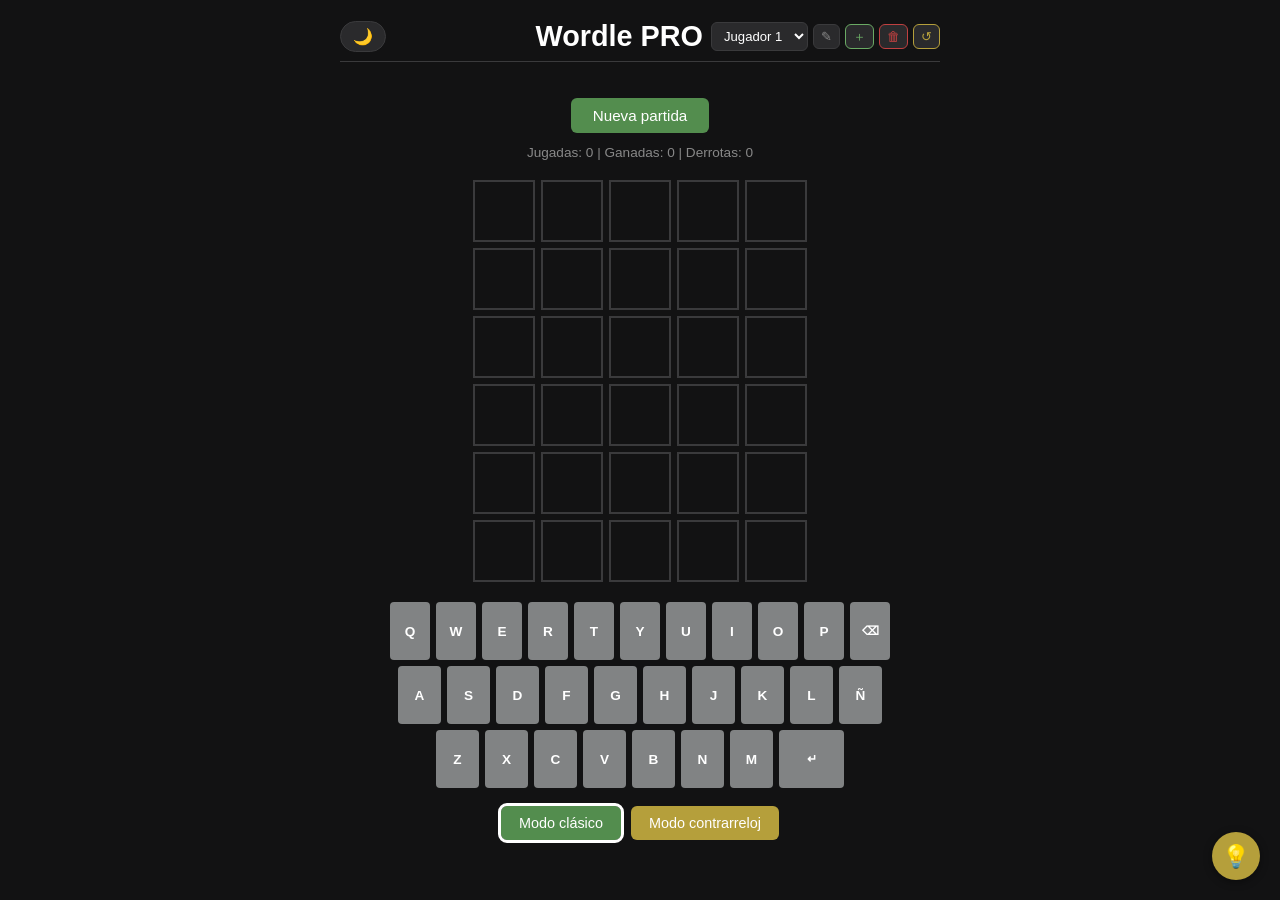
==== index.html @ 9639a757 "Add files via upload" ====
<!DOCTYPE html>
<html lang="es" data-tema="noche">
<head>
  <meta charset="UTF-8">
  <meta name="viewport" content="width=device-width, initial-scale=1.0">
  <title>Wordle PRO</title>
  <style>

    /* ── Variables de tema ───────────────────────────────────────── */
    :root {
      --bg:          #121213;
      --bg2:         #1a1a1b;
      --texto:       #ffffff;
      --texto-suave: #888888;
      --borde:       #3a3a3c;
      --tecla-bg:    #818384;
      --btn-bg:      #2a2a2c;
      --btn-hover:   #3a3a3c;
    }

    [data-tema="dia"] {
      --bg:          #f9f9f9;
      --bg2:         #ffffff;
      --texto:       #121213;
      --texto-suave: #666666;
      --borde:       #d3d6da;
      --tecla-bg:    #d3d6da;
      --btn-bg:      #e9e9e9;
      --btn-hover:   #d3d6da;
    }

    /* ── Reset y base ────────────────────────────────────────────── */
    *, *::before, *::after { box-sizing: border-box; margin: 0; padding: 0; }

    body {
      font-family: Arial, sans-serif;
      background: var(--bg);
      color: var(--texto);
      display: flex;
      flex-direction: column;
      align-items: center;
      min-height: 100vh;
      padding: 12px 16px 24px;
      transition: background 0.3s, color 0.3s;
    }

    /* ── Cabecera ────────────────────────────────────────────────── */
    #cabecera {
      width: 100%;
      max-width: 600px;
      display: grid;
      grid-template-columns: 1fr auto 1fr;
      align-items: center;
      padding: 8px 0;
      border-bottom: 1px solid var(--borde);
      margin-bottom: 8px;
      gap: 8px;
    }

    #btn-tema {
      justify-self: start;
      background: var(--btn-bg);
      border: 1px solid var(--borde);
      border-radius: 20px;
      padding: 5px 12px;
      cursor: pointer;
      font-size: 1rem;
      color: var(--texto);
      transition: background 0.3s, border-color 0.3s;
      white-space: nowrap;
    }
    #btn-tema:hover { background: var(--btn-hover); opacity: 1; }

    h1 {
      justify-self: center;
      font-size: clamp(1.2rem, 5vw, 1.8rem);
      white-space: nowrap;
    }

    /* ── Selector de perfil (derecha) ────────────────────────────── */
    #perfil-wrapper {
      justify-self: end;
      display: flex;
      align-items: center;
      gap: 5px;
    }

    #perfil-select {
      background: var(--btn-bg);
      border: 1px solid var(--borde);
      border-radius: 6px;
      color: var(--texto);
      padding: 5px 8px;
      font-size: 0.82rem;
      cursor: pointer;
      max-width: 110px;
      transition: background 0.3s, color 0.3s, border-color 0.3s;
    }
    #perfil-select option { background: var(--btn-bg); color: var(--texto); }

    /* Botones pequeños de gestión de perfil */
    .btn-perfil {
      background: var(--btn-bg);
      border: 1px solid var(--borde);
      border-radius: 6px;
      color: var(--texto-suave);
      padding: 5px 7px;
      font-size: 0.82rem;
      cursor: pointer;
      white-space: nowrap;
      transition: background 0.3s, color 0.3s;
      margin: 0;
      line-height: 1;
    }
    .btn-perfil:hover        { background: var(--btn-hover); color: var(--texto); opacity: 1; }
    .btn-perfil.btn-crear    { color: #6aaa64; border-color: #6aaa64; }
    .btn-perfil.btn-crear:hover { background: #6aaa64; color: white; }
    .btn-perfil.btn-borrar   { color: #c04040; border-color: #c04040; }
    .btn-perfil.btn-borrar:hover { background: #c04040; color: white; }
    .btn-perfil.btn-reiniciar { color: #b59f3b; border-color: #b59f3b; }
    .btn-perfil.btn-reiniciar:hover { background: #b59f3b; color: white; }

    /* ── Estado validación ───────────────────────────────────────── */
    #ia-estado {
      font-size: 0.78rem;
      color: var(--texto-suave);
      height: 16px;
      margin: 4px 0;
      text-align: center;
    }

    /* ── Stats ───────────────────────────────────────────────────── */
    #stats {
      font-size: 0.85rem;
      color: var(--texto-suave);
      margin: 4px 0 8px;
      text-align: center;
    }

    /* ── Botón nueva partida ─────────────────────────────────────── */
    #btn-nueva {
      background: #538d4e;
      color: white;
      border: none;
      border-radius: 6px;
      padding: 9px 22px;
      font-size: 0.95rem;
      cursor: pointer;
      margin: 4px 0 8px;
      transition: opacity 0.2s;
    }
    #btn-nueva:hover { opacity: 0.88; }

    /* ── Tablero ─────────────────────────────────────────────────── */
    #tablero {
      display: grid;
      grid-template-rows: repeat(6, 1fr);
      gap: clamp(4px, 1.2vw, 6px);
      margin: 12px 0;
    }

    .fila {
      display: grid;
      grid-template-columns: repeat(5, var(--celda));
      gap: clamp(4px, 1.2vw, 6px);
    }

    :root { --celda: clamp(44px, 12vw, 62px); }

    .celda {
      width:  var(--celda);
      height: var(--celda);
      border: 2px solid var(--borde);
      display: flex;
      justify-content: center;
      align-items: center;
      font-size: clamp(1.3rem, 5vw, 2rem);
      font-weight: bold;
      text-transform: uppercase;
      transition: transform 0.3s, border-color 0.3s;
      color: var(--texto);
      background: transparent;
    }

    .flip { transform: rotateX(360deg); }

    .verde    { background: #6aaa64 !important; border-color: #6aaa64 !important; color: #fff !important; }
    .amarillo { background: #c9b458 !important; border-color: #c9b458 !important; color: #fff !important; }
    .gris     { background: #787c7e !important; border-color: #787c7e !important; color: #fff !important; }

    /* ── Teclado ─────────────────────────────────────────────────── */
    #teclado { margin-top: 8px; width: 100%; max-width: 500px; }

    .fila-teclado {
      display: flex;
      justify-content: center;
      gap: clamp(3px, 1vw, 6px);
      margin-bottom: clamp(3px, 1vw, 6px);
    }

    .tecla {
      flex: 1;
      max-width: clamp(28px, 8vw, 43px);
      height: clamp(44px, 10vw, 58px);
      background: var(--tecla-bg);
      border: none;
      border-radius: 4px;
      color: var(--texto);
      font-size: clamp(0.65rem, 2.5vw, 0.85rem);
      font-weight: bold;
      cursor: pointer;
      padding: 0;
      transition: background 0.3s, color 0.3s;
      display: flex;
      align-items: center;
      justify-content: center;
    }

    .tecla-ancha { max-width: clamp(42px, 11vw, 65px); font-size: clamp(0.55rem, 2vw, 0.75rem); }

    .tecla.verde    { background: #6aaa64; color: white; }
    .tecla.amarillo { background: #c9b458; color: white; }
    .tecla.gris     { background: #787c7e; color: white; }

    /* ── Botones de modo ─────────────────────────────────────────── */
    #botones-modo {
      display: flex;
      gap: 10px;
      margin: 12px 0 4px;
      flex-wrap: wrap;
      justify-content: center;
    }

    .btn-modo {
      border: none;
      border-radius: 6px;
      padding: 9px 18px;
      font-size: 0.9rem;
      cursor: pointer;
      color: white;
      transition: opacity 0.2s;
      margin: 0;
    }
    .btn-modo:hover { opacity: 0.88; }
    #btn-clasico      { background: #538d4e; }
    #btn-contrarreloj { background: #b59f3b; }
    #btn-clasico.activo      { outline: 3px solid var(--texto); }
    #btn-contrarreloj.activo { outline: 3px solid var(--texto); }

    /* ── Timer ───────────────────────────────────────────────────── */
    #timer {
      font-size: 1rem;
      font-weight: bold;
      margin-top: 6px;
      text-align: center;
      min-height: 24px;
    }

    /* ── Chuleta ─────────────────────────────────────────────────── */
    #chuleta-wrapper {
      position: fixed;
      bottom: 20px;
      right: 20px;
      display: flex;
      flex-direction: column;
      align-items: flex-end;
      gap: 8px;
      z-index: 500;
    }

    #chuleta-panel {
      display: none;
      background: var(--bg2);
      border: 1px solid var(--borde);
      border-radius: 10px;
      padding: 14px 20px;
      text-align: center;
      box-shadow: 0 4px 16px rgba(0,0,0,0.4);
      animation: fadeIn 0.2s ease;
    }

    #chuleta-panel p {
      font-size: 0.75rem;
      color: var(--texto-suave);
      margin-bottom: 6px;
    }

    #chuleta-palabra {
      font-size: 1.6rem;
      font-weight: bold;
      letter-spacing: 6px;
      color: #c9b458;
      text-transform: uppercase;
    }

    #chuleta-panel.visible { display: block; }

    #btn-chuleta {
      background: #b59f3b;
      border: none;
      border-radius: 50%;
      width: 48px;
      height: 48px;
      font-size: 1.4rem;
      cursor: pointer;
      color: white;
      box-shadow: 0 2px 8px rgba(0,0,0,0.4);
      display: flex;
      align-items: center;
      justify-content: center;
      margin: 0;
      padding: 0;
      transition: transform 0.2s, opacity 0.2s;
    }
    #btn-chuleta:hover { transform: scale(1.1); opacity: 1; }

    @keyframes fadeIn {
      from { opacity: 0; transform: translateY(6px); }
      to   { opacity: 1; transform: translateY(0); }
    }

    /* ── Responsive ──────────────────────────────────────────────── */
    @media (max-width: 360px) {
      :root { --celda: 44px; }
      .tecla { max-width: 26px; height: 42px; }
      .tecla-ancha { max-width: 40px; }
      h1 { font-size: 1.1rem; }
      .btn-perfil { padding: 4px 5px; font-size: 0.75rem; }
    }

    @media (min-width: 600px) {
      :root { --celda: 62px; }
      .tecla { max-width: 43px; height: 58px; }
      .tecla-ancha { max-width: 65px; }
    }

  </style>
</head>
<body>

  <!-- Cabecera: tema | título | perfil -->
  <header id="cabecera">
    <button id="btn-tema" onclick="toggleTema()">🌙</button>
    <h1>Wordle PRO</h1>
    <div id="perfil-wrapper">
      <select id="perfil-select" onchange="seleccionarPerfil(this.value)"></select>
      <button class="btn-perfil" onclick="editarNombrePerfil()" title="Editar nombre">✎</button>
      <button class="btn-perfil btn-crear"    onclick="crearPerfil()"    title="Nuevo perfil">＋</button>
      <button class="btn-perfil btn-borrar"   onclick="borrarPerfil()"   title="Borrar perfil">🗑</button>
      <button class="btn-perfil btn-reiniciar" onclick="reiniciarStats()" title="Reiniciar estadísticas">↺</button>
    </div>
  </header>

  <div id="ia-estado"></div>
  <button id="btn-nueva" onclick="nuevaPartida()">Nueva partida</button>
  <div id="stats"></div>

  <div id="tablero"></div>
  <div id="teclado"></div>

  <div id="botones-modo">
    <button id="btn-clasico"      class="btn-modo" onclick="activarModoClasico()">Modo clásico</button>
    <button id="btn-contrarreloj" class="btn-modo" onclick="activarContrarreloj()">Modo contrarreloj</button>
  </div>
  <div id="timer"></div>

  <!-- Chuleta -->
  <div id="chuleta-wrapper">
    <div id="chuleta-panel">
      <p>Palabra secreta</p>
      <div id="chuleta-palabra">—</div>
    </div>
    <button id="btn-chuleta" onclick="toggleChuleta()" title="Ver palabra secreta">💡</button>
  </div>

  <script src="script.js"></script>
</body>
</html>
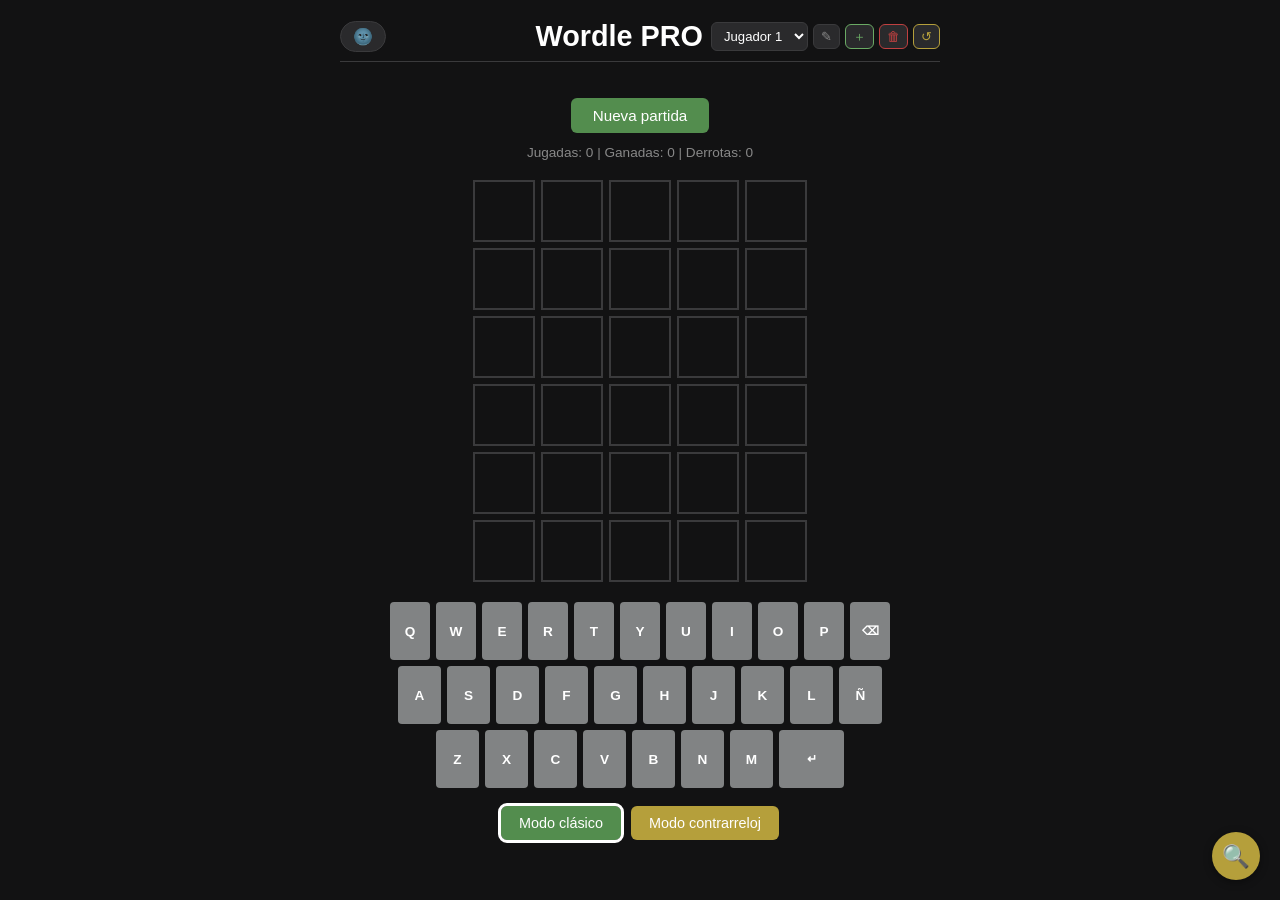
==== commit 92dad907: "Add files via upload" ====
--- a/index.html
+++ b/index.html
@@ -340,7 +340,7 @@
 
   <!-- Cabecera: tema | título | perfil -->
   <header id="cabecera">
-    <button id="btn-tema" onclick="toggleTema()">🌙</button>
+    <button id="btn-tema" onclick="toggleTema()">🌛</button>
     <h1>Wordle PRO</h1>
     <div id="perfil-wrapper">
       <select id="perfil-select" onchange="seleccionarPerfil(this.value)"></select>
@@ -370,7 +370,7 @@
       <p>Palabra secreta</p>
       <div id="chuleta-palabra">—</div>
     </div>
-    <button id="btn-chuleta" onclick="toggleChuleta()" title="Ver palabra secreta">💡</button>
+    <button id="btn-chuleta" onclick="toggleChuleta()" title="Ver palabra secreta">🔍</button>
   </div>
 
   <script src="script.js"></script>
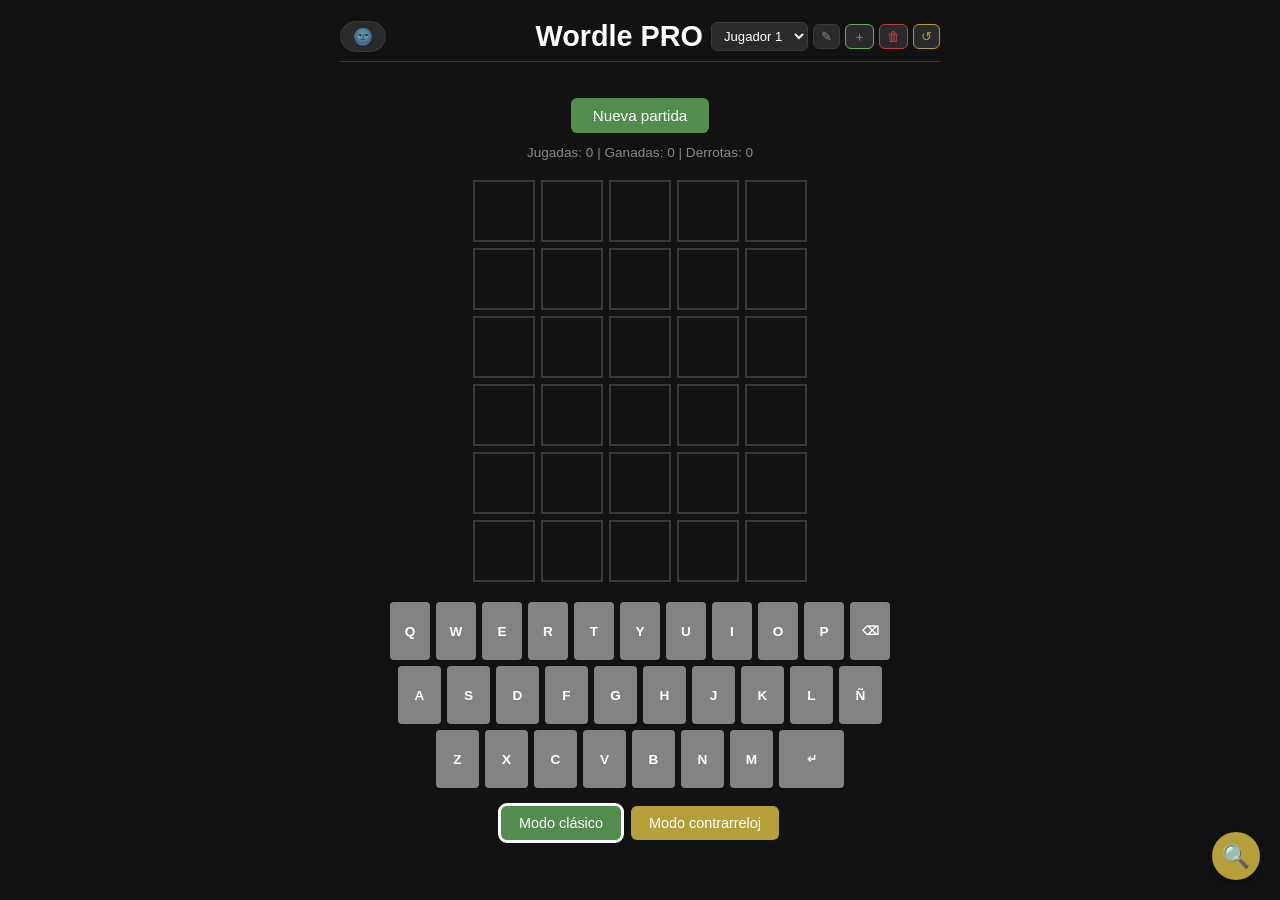
==== commit 3ed6ebf3: "Add files via upload" ====
--- a/index.html
+++ b/index.html
@@ -340,7 +340,7 @@
 
   <!-- Cabecera: tema | título | perfil -->
   <header id="cabecera">
-    <button id="btn-tema" onclick="toggleTema()">🌛</button>
+    <button id="btn-tema" onclick="toggleTema()">🌚</button>
     <h1>Wordle PRO</h1>
     <div id="perfil-wrapper">
       <select id="perfil-select" onchange="seleccionarPerfil(this.value)"></select>
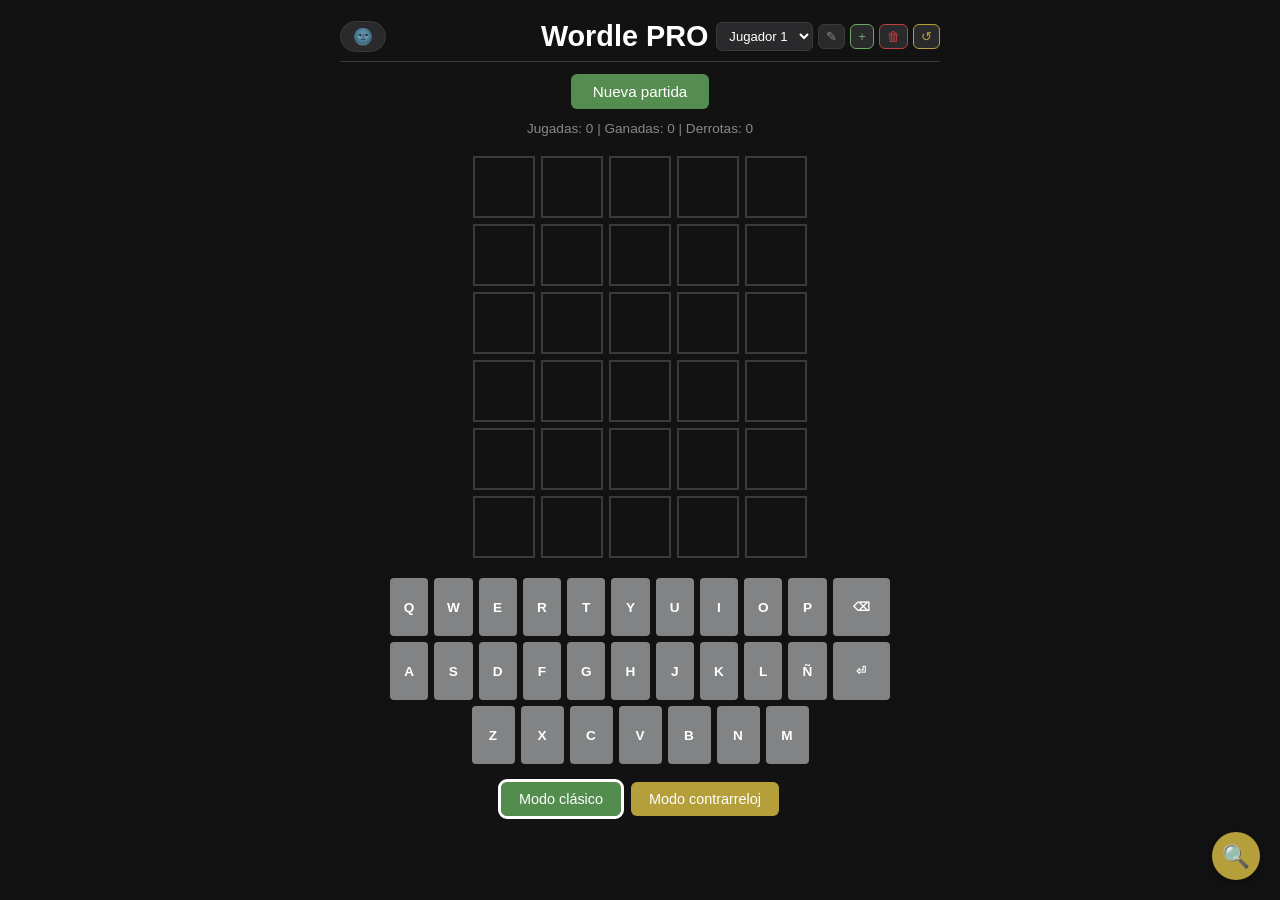
==== commit f6a2ad33: "Add files via upload" ====
--- a/index.html
+++ b/index.html
@@ -1,378 +1,656 @@
-<!DOCTYPE html>
-<html lang="es" data-tema="noche">
-<head>
-  <meta charset="UTF-8">
-  <meta name="viewport" content="width=device-width, initial-scale=1.0">
-  <title>Wordle PRO</title>
-  <style>
-
-    /* ── Variables de tema ───────────────────────────────────────── */
-    :root {
-      --bg:          #121213;
-      --bg2:         #1a1a1b;
-      --texto:       #ffffff;
-      --texto-suave: #888888;
-      --borde:       #3a3a3c;
-      --tecla-bg:    #818384;
-      --btn-bg:      #2a2a2c;
-      --btn-hover:   #3a3a3c;
-    }
-
-    [data-tema="dia"] {
-      --bg:          #f9f9f9;
-      --bg2:         #ffffff;
-      --texto:       #121213;
-      --texto-suave: #666666;
-      --borde:       #d3d6da;
-      --tecla-bg:    #d3d6da;
-      --btn-bg:      #e9e9e9;
-      --btn-hover:   #d3d6da;
-    }
-
-    /* ── Reset y base ────────────────────────────────────────────── */
-    *, *::before, *::after { box-sizing: border-box; margin: 0; padding: 0; }
-
-    body {
-      font-family: Arial, sans-serif;
-      background: var(--bg);
-      color: var(--texto);
-      display: flex;
-      flex-direction: column;
-      align-items: center;
-      min-height: 100vh;
-      padding: 12px 16px 24px;
-      transition: background 0.3s, color 0.3s;
-    }
-
-    /* ── Cabecera ────────────────────────────────────────────────── */
-    #cabecera {
-      width: 100%;
-      max-width: 600px;
-      display: grid;
-      grid-template-columns: 1fr auto 1fr;
-      align-items: center;
-      padding: 8px 0;
-      border-bottom: 1px solid var(--borde);
-      margin-bottom: 8px;
-      gap: 8px;
-    }
-
-    #btn-tema {
-      justify-self: start;
-      background: var(--btn-bg);
-      border: 1px solid var(--borde);
-      border-radius: 20px;
-      padding: 5px 12px;
-      cursor: pointer;
-      font-size: 1rem;
-      color: var(--texto);
-      transition: background 0.3s, border-color 0.3s;
-      white-space: nowrap;
-    }
-    #btn-tema:hover { background: var(--btn-hover); opacity: 1; }
-
-    h1 {
-      justify-self: center;
-      font-size: clamp(1.2rem, 5vw, 1.8rem);
-      white-space: nowrap;
-    }
-
-    /* ── Selector de perfil (derecha) ────────────────────────────── */
-    #perfil-wrapper {
-      justify-self: end;
-      display: flex;
-      align-items: center;
-      gap: 5px;
-    }
-
-    #perfil-select {
-      background: var(--btn-bg);
-      border: 1px solid var(--borde);
-      border-radius: 6px;
-      color: var(--texto);
-      padding: 5px 8px;
-      font-size: 0.82rem;
-      cursor: pointer;
-      max-width: 110px;
-      transition: background 0.3s, color 0.3s, border-color 0.3s;
-    }
-    #perfil-select option { background: var(--btn-bg); color: var(--texto); }
-
-    /* Botones pequeños de gestión de perfil */
-    .btn-perfil {
-      background: var(--btn-bg);
-      border: 1px solid var(--borde);
-      border-radius: 6px;
-      color: var(--texto-suave);
-      padding: 5px 7px;
-      font-size: 0.82rem;
-      cursor: pointer;
-      white-space: nowrap;
-      transition: background 0.3s, color 0.3s;
-      margin: 0;
-      line-height: 1;
-    }
-    .btn-perfil:hover        { background: var(--btn-hover); color: var(--texto); opacity: 1; }
-    .btn-perfil.btn-crear    { color: #6aaa64; border-color: #6aaa64; }
-    .btn-perfil.btn-crear:hover { background: #6aaa64; color: white; }
-    .btn-perfil.btn-borrar   { color: #c04040; border-color: #c04040; }
-    .btn-perfil.btn-borrar:hover { background: #c04040; color: white; }
-    .btn-perfil.btn-reiniciar { color: #b59f3b; border-color: #b59f3b; }
-    .btn-perfil.btn-reiniciar:hover { background: #b59f3b; color: white; }
-
-    /* ── Estado validación ───────────────────────────────────────── */
-    #ia-estado {
-      font-size: 0.78rem;
-      color: var(--texto-suave);
-      height: 16px;
-      margin: 4px 0;
-      text-align: center;
-    }
-
-    /* ── Stats ───────────────────────────────────────────────────── */
-    #stats {
-      font-size: 0.85rem;
-      color: var(--texto-suave);
-      margin: 4px 0 8px;
-      text-align: center;
-    }
-
-    /* ── Botón nueva partida ─────────────────────────────────────── */
-    #btn-nueva {
-      background: #538d4e;
-      color: white;
-      border: none;
-      border-radius: 6px;
-      padding: 9px 22px;
-      font-size: 0.95rem;
-      cursor: pointer;
-      margin: 4px 0 8px;
-      transition: opacity 0.2s;
-    }
-    #btn-nueva:hover { opacity: 0.88; }
-
-    /* ── Tablero ─────────────────────────────────────────────────── */
-    #tablero {
-      display: grid;
-      grid-template-rows: repeat(6, 1fr);
-      gap: clamp(4px, 1.2vw, 6px);
-      margin: 12px 0;
-    }
-
-    .fila {
-      display: grid;
-      grid-template-columns: repeat(5, var(--celda));
-      gap: clamp(4px, 1.2vw, 6px);
-    }
-
-    :root { --celda: clamp(44px, 12vw, 62px); }
-
-    .celda {
-      width:  var(--celda);
-      height: var(--celda);
-      border: 2px solid var(--borde);
-      display: flex;
-      justify-content: center;
-      align-items: center;
-      font-size: clamp(1.3rem, 5vw, 2rem);
-      font-weight: bold;
-      text-transform: uppercase;
-      transition: transform 0.3s, border-color 0.3s;
-      color: var(--texto);
-      background: transparent;
-    }
-
-    .flip { transform: rotateX(360deg); }
-
-    .verde    { background: #6aaa64 !important; border-color: #6aaa64 !important; color: #fff !important; }
-    .amarillo { background: #c9b458 !important; border-color: #c9b458 !important; color: #fff !important; }
-    .gris     { background: #787c7e !important; border-color: #787c7e !important; color: #fff !important; }
-
-    /* ── Teclado ─────────────────────────────────────────────────── */
-    #teclado { margin-top: 8px; width: 100%; max-width: 500px; }
-
-    .fila-teclado {
-      display: flex;
-      justify-content: center;
-      gap: clamp(3px, 1vw, 6px);
-      margin-bottom: clamp(3px, 1vw, 6px);
-    }
-
-    .tecla {
-      flex: 1;
-      max-width: clamp(28px, 8vw, 43px);
-      height: clamp(44px, 10vw, 58px);
-      background: var(--tecla-bg);
-      border: none;
-      border-radius: 4px;
-      color: var(--texto);
-      font-size: clamp(0.65rem, 2.5vw, 0.85rem);
-      font-weight: bold;
-      cursor: pointer;
-      padding: 0;
-      transition: background 0.3s, color 0.3s;
-      display: flex;
-      align-items: center;
-      justify-content: center;
-    }
-
-    .tecla-ancha { max-width: clamp(42px, 11vw, 65px); font-size: clamp(0.55rem, 2vw, 0.75rem); }
-
-    .tecla.verde    { background: #6aaa64; color: white; }
-    .tecla.amarillo { background: #c9b458; color: white; }
-    .tecla.gris     { background: #787c7e; color: white; }
-
-    /* ── Botones de modo ─────────────────────────────────────────── */
-    #botones-modo {
-      display: flex;
-      gap: 10px;
-      margin: 12px 0 4px;
-      flex-wrap: wrap;
-      justify-content: center;
-    }
-
-    .btn-modo {
-      border: none;
-      border-radius: 6px;
-      padding: 9px 18px;
-      font-size: 0.9rem;
-      cursor: pointer;
-      color: white;
-      transition: opacity 0.2s;
-      margin: 0;
-    }
-    .btn-modo:hover { opacity: 0.88; }
-    #btn-clasico      { background: #538d4e; }
-    #btn-contrarreloj { background: #b59f3b; }
-    #btn-clasico.activo      { outline: 3px solid var(--texto); }
-    #btn-contrarreloj.activo { outline: 3px solid var(--texto); }
-
-    /* ── Timer ───────────────────────────────────────────────────── */
-    #timer {
-      font-size: 1rem;
-      font-weight: bold;
-      margin-top: 6px;
-      text-align: center;
-      min-height: 24px;
-    }
-
-    /* ── Chuleta ─────────────────────────────────────────────────── */
-    #chuleta-wrapper {
-      position: fixed;
-      bottom: 20px;
-      right: 20px;
-      display: flex;
-      flex-direction: column;
-      align-items: flex-end;
-      gap: 8px;
-      z-index: 500;
-    }
-
-    #chuleta-panel {
-      display: none;
-      background: var(--bg2);
-      border: 1px solid var(--borde);
-      border-radius: 10px;
-      padding: 14px 20px;
-      text-align: center;
-      box-shadow: 0 4px 16px rgba(0,0,0,0.4);
-      animation: fadeIn 0.2s ease;
-    }
-
-    #chuleta-panel p {
-      font-size: 0.75rem;
-      color: var(--texto-suave);
-      margin-bottom: 6px;
-    }
-
-    #chuleta-palabra {
-      font-size: 1.6rem;
-      font-weight: bold;
-      letter-spacing: 6px;
-      color: #c9b458;
-      text-transform: uppercase;
-    }
-
-    #chuleta-panel.visible { display: block; }
-
-    #btn-chuleta {
-      background: #b59f3b;
-      border: none;
-      border-radius: 50%;
-      width: 48px;
-      height: 48px;
-      font-size: 1.4rem;
-      cursor: pointer;
-      color: white;
-      box-shadow: 0 2px 8px rgba(0,0,0,0.4);
-      display: flex;
-      align-items: center;
-      justify-content: center;
-      margin: 0;
-      padding: 0;
-      transition: transform 0.2s, opacity 0.2s;
-    }
-    #btn-chuleta:hover { transform: scale(1.1); opacity: 1; }
-
-    @keyframes fadeIn {
-      from { opacity: 0; transform: translateY(6px); }
-      to   { opacity: 1; transform: translateY(0); }
-    }
-
-    /* ── Responsive ──────────────────────────────────────────────── */
-    @media (max-width: 360px) {
-      :root { --celda: 44px; }
-      .tecla { max-width: 26px; height: 42px; }
-      .tecla-ancha { max-width: 40px; }
-      h1 { font-size: 1.1rem; }
-      .btn-perfil { padding: 4px 5px; font-size: 0.75rem; }
-    }
-
-    @media (min-width: 600px) {
-      :root { --celda: 62px; }
-      .tecla { max-width: 43px; height: 58px; }
-      .tecla-ancha { max-width: 65px; }
-    }
-
-  </style>
-</head>
-<body>
-
-  <!-- Cabecera: tema | título | perfil -->
-  <header id="cabecera">
-    <button id="btn-tema" onclick="toggleTema()">🌚</button>
-    <h1>Wordle PRO</h1>
-    <div id="perfil-wrapper">
-      <select id="perfil-select" onchange="seleccionarPerfil(this.value)"></select>
-      <button class="btn-perfil" onclick="editarNombrePerfil()" title="Editar nombre">✎</button>
-      <button class="btn-perfil btn-crear"    onclick="crearPerfil()"    title="Nuevo perfil">＋</button>
-      <button class="btn-perfil btn-borrar"   onclick="borrarPerfil()"   title="Borrar perfil">🗑</button>
-      <button class="btn-perfil btn-reiniciar" onclick="reiniciarStats()" title="Reiniciar estadísticas">↺</button>
-    </div>
-  </header>
-
-  <div id="ia-estado"></div>
-  <button id="btn-nueva" onclick="nuevaPartida()">Nueva partida</button>
-  <div id="stats"></div>
-
-  <div id="tablero"></div>
-  <div id="teclado"></div>
-
-  <div id="botones-modo">
-    <button id="btn-clasico"      class="btn-modo" onclick="activarModoClasico()">Modo clásico</button>
-    <button id="btn-contrarreloj" class="btn-modo" onclick="activarContrarreloj()">Modo contrarreloj</button>
-  </div>
-  <div id="timer"></div>
-
-  <!-- Chuleta -->
-  <div id="chuleta-wrapper">
-    <div id="chuleta-panel">
-      <p>Palabra secreta</p>
-      <div id="chuleta-palabra">—</div>
-    </div>
-    <button id="btn-chuleta" onclick="toggleChuleta()" title="Ver palabra secreta">🔍</button>
-  </div>
-
-  <script src="script.js"></script>
-</body>
+<!DOCTYPE html>
+<!--
+  Wordle PRO — index.html
+  Autor: Darín Atanasov Atanasov
+  IES Matemático Puig Adam · DAW 2025-2026
+                                                                 
+  Este fichero contiene la estructura HTML de la aplicación
+  y todos los estilos CSS embebidos. No depende de ningún
+  fichero CSS externo. La lógica del juego está en script.js.
+-->
+
+<html lang="es" data-tema="noche">
+  <!--
+    El atributo lang="es" indica al navegador y a los lectores
+    de pantalla que el contenido está en español.
+
+    El atributo data-tema="noche" es el mecanismo del sistema de
+    temas: cuando JavaScript cambia su valor a "dia", el bloque
+    CSS [data-tema="dia"] se activa automáticamente en toda la página.
+    El valor inicial "noche" define el tema por defecto.
+  -->
+
+<head>
+  <!-- Codificación UTF-8: necesaria para mostrar tildes, ñ y emojis -->
+  <meta charset="UTF-8">
+
+  <!--
+    Viewport responsive: indica al navegador móvil que use el ancho
+    real del dispositivo en lugar de simular un escritorio de 980px.
+    Sin esta línea, el diseño responsive con clamp() no funcionaría
+    correctamente en móvil.
+  -->
+  <meta name="viewport" content="width=device-width, initial-scale=1.0">
+
+  <title>Wordle PRO</title>
+
+  <style>
+
+    /* SISTEMA DE TEMAS DÍA / NOCHE — Variables CSS (custom properties)
+      
+       Se definen dos conjuntos de variables:
+       - :root → valores del tema noche (predeterminado)
+       - [data-tema="dia"] → valores que sobreescriben :root cuando
+          JavaScript cambia el atributo data-tema en <html>.
+
+       Ventaja: cambiar el tema requiere una sola operación en JS
+       (setAttribute) y el navegador propaga todos los colores
+       automáticamente a traves del árbol CSS.
+    */
+
+    /* Tema noche (valores por defecto) */
+    :root {
+      --bg:          #121213;   /* fondo principal de la página */
+      --bg2:         #1a1a1b;   /* fondo de paneles secundarios (chuleta) */
+      --texto:       #ffffff;   /* color de texto principal */
+      --texto-suave: #888888;   /* color de texto secundario / subtítulos */
+      --borde:       #3a3a3c;   /* color de bordes de celdas y botones */
+      --tecla-bg:    #818384;   /* fondo de las teclas del teclado virtual */
+      --btn-bg:      #2a2a2c;   /* fondo de botones de control (perfil, tema) */
+      --btn-hover:   #3a3a3c;   /* fondo de botones al pasar el ratón */
+    }
+
+    /* Tema día: sobreescribe las variables cuando data-tema="dia" */
+    [data-tema="dia"] {
+      --bg:          #fdf5f0d0; /* lo mismo que arriba*/
+      --bg2:         #ffffff;
+      --texto:       #121213;
+      --texto-suave: #666666;
+      --borde:       #abadaf;
+      --tecla-bg:    #d3d6da;
+      --btn-bg:      #e9e9e9;
+      --btn-hover:   #d3d6da;
+    }
+
+    /*  RESET Y ESTILOS BASE
+
+       box-sizing: border-box hace que el padding y el border se
+       incluyan dentro del width/height declarado, evitando
+       desbordamientos inesperados.
+       margin: 0 y padding: 0 eliminan los estilos por defecto
+       del navegador para tener control total del diseño.
+    */
+    *, *::before, *::after { box-sizing: border-box; margin: 0; padding: 0; }
+
+    body {
+      font-family: Arial, sans-serif;
+      background: var(--bg);          /* usa la variable de tema */
+      color: var(--texto);
+      display: flex;
+      flex-direction: column;         /* apila los elementos verticalmente */
+      align-items: center;            /* centra horizontalmente todo el contenido */
+      min-height: 100vh;              /* ocupa al menos toda la altura de la pantalla */
+      padding: 12px 16px 24px;
+      /* transition en background y color: suaviza el cambio entre temas (0.3s) */
+      transition: background 0.3s, color 0.3s;
+    }
+
+    /*
+       CABECERA — Grid de tres columnas
+
+       grid-template-columns: 1fr auto 1fr es el patrón clave:
+       - Columna izquierda (1fr): botón de tema, crece lo que pueda
+       - Columna central (auto): título h1, ocupa solo su contenido
+       - Columna derecha (1fr): selector de perfil, crece lo que pueda
+
+       Esto garantiza que el título quede SIEMPRE perfectamente centrado
+       independientemente del tamaño de los controles laterales.
+       Con flexbox esto no sería posible sin trucos adicionales.
+    */
+    #cabecera {
+      width: 100%;
+      max-width: 600px;
+      display: grid;
+      grid-template-columns: 1fr auto 1fr;
+      align-items: center;
+      padding: 8px 0;
+      border-bottom: 1px solid var(--borde);
+      margin-bottom: 8px;
+      gap: 8px;
+    }
+
+    /* Botón de cambio de tema (🌚/🌞) — se coloca en la columna izquierda */
+    #btn-tema {
+      justify-self: start;             /* pega el botón a la izquierda de su columna */
+      background: var(--btn-bg);
+      border: 1px solid var(--borde);
+      border-radius: 20px;             /* forma de píldora redondeada */
+      padding: 5px 12px;
+      cursor: pointer;
+      font-size: 1rem;
+      color: var(--texto);
+      transition: background 0.3s, border-color 0.3s;
+      white-space: nowrap;
+    }
+    #btn-tema:hover { background: var(--btn-hover); opacity: 1; }
+
+    /* Título principal — centrado automáticamente en la columna central */
+    h1 {
+      justify-self: center;
+      /*
+        clamp(mínimo, preferido, máximo): el tamaño crece de forma fluida
+        con el ancho de la ventana entre 1.2rem (móvil estrecho)
+        y 1.8rem (escritorio). 5vw es el valor proporcional del medio.
+      */
+      font-size: clamp(1.2rem, 5vw, 1.8rem);
+      white-space: nowrap;
+    }
+
+    /* 
+       SELECTOR DE PERFIL — Controles en la columna derecha
+
+       Contiene el <select> de perfiles y los botones de acción:
+      editar nombre, crear perfil, borrar, reiniciar stats.
+    */
+    #perfil-wrapper {
+      justify-self: end;               /* pega el grupo a la derecha de su columna */
+      display: flex;
+      align-items: center;
+      gap: 5px;
+    }
+
+    /* Desplegable nativo del navegador para seleccionar entre perfiles */
+    #perfil-select {
+      background: var(--btn-bg);
+      border: 1px solid var(--borde);
+      border-radius: 6px;
+      color: var(--texto);
+      padding: 5px 8px;
+      font-size: 0.82rem;
+      cursor: pointer;
+      max-width: 110px;
+      transition: background 0.3s, color 0.3s, border-color 0.3s;
+    }
+    /* Las opciones del select heredan el fondo del tema para coherencia visual */
+    #perfil-select option { background: var(--btn-bg); color: var(--texto); }
+
+    /*
+      Botones de gestión de perfil: clase base .btn-perfil compartida
+      con modificadores de color según la acción:
+      - btn-crear (verde): crear nuevo perfil
+      - btn-borrar (rojo): borrar perfil activo
+      - btn-reiniciar (dorado): reiniciar estadísticas con confirmación
+    */
+    .btn-perfil {
+      background: var(--btn-bg);
+      border: 1px solid var(--borde);
+      border-radius: 6px;
+      color: var(--texto-suave);
+      padding: 5px 7px;
+      font-size: 0.82rem;
+      cursor: pointer;
+      white-space: nowrap;
+      transition: background 0.3s, color 0.3s;
+      margin: 0;
+      line-height: 1;
+    }
+    .btn-perfil:hover { background: var(--btn-hover); color: var(--texto); opacity: 1; }
+
+    /* Verde: acción positiva (crear) */
+    .btn-perfil.btn-crear         { color: #6aaa64; border-color: #6aaa64; }
+    .btn-perfil.btn-crear:hover   { background: #6aaa64; color: white; }
+
+    /* Rojo: acción destructiva (borrar), requiere confirmación en JS */
+    .btn-perfil.btn-borrar        { color: #c04040; border-color: #c04040; }
+    .btn-perfil.btn-borrar:hover  { background: #c04040; color: white; }
+
+    /* Dorado: acción de reinicio, requiere confirmación en JS */
+    .btn-perfil.btn-reiniciar       { color: #b59f3b; border-color: #b59f3b; }
+    .btn-perfil.btn-reiniciar:hover { background: #b59f3b; color: white; }
+
+    /* ESTADÍSTICAS DEL PERFIL ACTIVO
+  
+       Muestra "Jugadas: X | Ganadas: X | Derrotas: X".
+       El contenido lo escribe actualizarStats() en script.js
+       cada vez que cambia el perfil o termina una partida.
+    */
+    #stats {
+      font-size: 0.85rem;
+      color: var(--texto-suave);
+      margin: 4px 0 8px;
+      text-align: center;
+    }
+
+    /* Botón principal para iniciar una nueva partida */
+    #btn-nueva {
+      background: #548d4f;
+      color: white;
+      border: none;
+      border-radius: 6px;
+      padding: 9px 22px;
+      font-size: 0.95rem;
+      cursor: pointer;
+      margin: 4px 0 8px;
+      transition: opacity 0.2s;
+    }
+    #btn-nueva:hover { opacity: 0.88; }
+
+    /* TABLERO DE JUEGO — Grid de 6 filas × 5 columnas
+      
+      El tablero es un contenedor grid de 6 filas (los 6 intentos).
+       Cada fila (.fila) es a su vez un grid de 5 columnas (las 5 letras).
+       Las celdas (.celda) se crean dinámicamente en script.js
+       mediante crearTablero() y se almacenan en celdas[][].
+    */
+    #tablero {
+      display: grid;
+      grid-template-rows: repeat(6, 1fr);
+      /*
+        clamp(4px, 1.2vw, 6px): el gap entre filas crece proporcionalmente
+        con el ancho de la ventana, manteniéndose siempre entre 4px y 6px.
+      */
+      gap: clamp(4px, 1.2vw, 6px);
+      margin: 12px 0;
+    }
+
+    /* Cada fila del tablero: grid de 5 celdas del tamaño de --celda */
+    .fila {
+      display: grid;
+      grid-template-columns: repeat(5, var(--celda));
+      gap: clamp(4px, 1.2vw, 6px);
+    }
+
+    /*
+      --celda define el tamaño de cada celda del tablero.
+      clamp(44px, 12vw, 62px):
+      - mínimo 44px en pantallas muy estrechas (< 367px)
+      - máximo 62px en pantallas anchas (> 517px)
+      - 12vw crece proporcionalmente entre ambos extremos
+      Esta variable se usa también en .fila para las columnas.
+    */
+    :root { --celda: clamp(44px, 12vw, 62px); }
+
+    /* Cada casilla del tablero donde el jugador escribe una letra */
+    .celda {
+      width:  var(--celda);
+      height: var(--celda);
+      border: 2px solid var(--borde);
+      display: flex;
+      justify-content: center;
+      align-items: center;
+      font-size: clamp(1.3rem, 5vw, 2rem);
+      font-weight: bold;
+      text-transform: uppercase;   /* muestra las letras siempre en mayúsculas */
+      /*
+        transition en transform: permite la animación de volteo.
+        transition en border-color: suaviza el cambio al cambiar de tema.
+      */
+      transition: transform 0.3s, border-color 0.3s;
+      color: var(--texto);
+      background: transparent;
+    }
+
+    /*
+      Clase .flip: activa la animación de volteo de la celda.
+      Se añade mediante JavaScript (celda.classList.add("flip"))
+      después de validar el intento. La transición CSS de 0.3s
+      interpola automáticamente el rotateX de 0 a 360 grados.
+    */
+    .flip { transform: rotateX(360deg); }
+
+    /*
+      Colores de resultado: se aplican junto con .flip en script.js.
+      !important garantiza que sobreescriban cualquier otro estilo,
+      incluyendo el color de borde de .celda.
+      Estos colores son iguales en ambos temas (día y noche)
+      para mantener la legibilidad del feedback visual.
+    */
+    .verde    { background: #6aaa64 !important; border-color: #6aaa64 !important; color: #fff !important; }
+    .amarillo { background: #c9b458 !important; border-color: #c9b458 !important; color: #fff !important; }
+    .gris     { background: #787c7e !important; border-color: #787c7e !important; color: #fff !important; }
+
+    /*  TECLADO VIRTUAL
+
+       Tres filas de botones (Q-W-E-..., A-S-D-..., ↵-Z-X-...-⌫).
+       Se construye dinámicamente en crearTeclado() (script.js).
+       Las teclas acumulan el mejor color conocido para cada letra
+       a lo largo de la partida: verde > amarillo > gris.
+    */
+    #teclado { margin-top: 8px; width: 100%; max-width: 500px; }
+
+    /* Cada fila del teclado virtual */
+    .fila-teclado {
+      display: flex;
+      justify-content: center;
+      gap: clamp(3px, 1vw, 6px);
+      margin-bottom: clamp(3px, 1vw, 6px);
+    }
+
+    /* Botón de tecla estándar (una letra) */
+    .tecla {
+      flex: 1;
+      /*
+        max-width con clamp: cada tecla crece proporcionalmente
+        con el ancho de la pantalla entre 28px y 43px.
+      */
+      max-width: clamp(28px, 8vw, 43px);
+      height: clamp(44px, 10vw, 58px);
+      background: var(--tecla-bg);
+      border: none;
+      border-radius: 4px;
+      color: var(--texto);
+      font-size: clamp(0.65rem, 2.5vw, 0.85rem);
+      font-weight: bold;
+      cursor: pointer;
+      padding: 0;
+      transition: background 0.3s, color 0.3s;
+      display: flex;
+      align-items: center;
+      justify-content: center;
+    }
+
+    /*
+      .tecla-ancha: clase adicional para las teclas Enter (⏎) y Borrar (⌫).
+      Al estar en filas de 11 teclas con flex:1, todas las teclas se reparten
+      el espacio a partes iguales y max-width queda ignorado.
+      flex:1.5 hace que ⏎ y ⌫ "pesen" un 50% más en el reparto,
+      quedando visiblemente más anchas que las teclas de letras.
+      IMPORTANTE: este bloque debe ir DESPUÉS de .tecla en el CSS
+      para que max-width:none sobreescriba el max-width de .tecla.
+    */
+    .tecla-ancha {
+      flex: 1.5;                                 /* ocupa 1.5 partes en lugar de 1 */
+      max-width: none;                           /* anula cualquier max-width heredado */
+      font-size: clamp(0.5rem, 1.8vw, 0.72rem); /* texto ligeramente más pequeño para que quepa el símbolo */
+    }
+
+    /* Estados de color de las teclas según el resultado de la partida */
+    .tecla.verde    { background: #6aaa64; color: white; }
+    .tecla.amarillo { background: #c9b458; color: white; }
+    .tecla.gris     { background: #787c7e; color: white; }
+
+    /* BOTONES DE MODO DE JUEGO
+
+       Dos botones para cambiar entre Modo clásico y Modo contrarreloj.
+       La clase .activo (añadida por resaltarModo() en script.js)
+       añade un borde blanco/negro al botón del modo actualmente activo.
+    */
+    #botones-modo {
+      display: flex;
+      gap: 10px;
+      margin: 12px 0 4px;
+      flex-wrap: wrap;             /* en pantallas muy estrechas los botones se apilan */
+      justify-content: center;
+    }
+
+    .btn-modo {
+      border: none;
+      border-radius: 6px;
+      padding: 9px 18px;
+      font-size: 0.9rem;
+      cursor: pointer;
+      color: white;
+      transition: opacity 0.2s;
+      margin: 0;
+    }
+    .btn-modo:hover { opacity: 0.88; }
+
+    /* Color diferenciado: verde para clásico, dorado para contrarreloj */
+    #btn-clasico      { background: #538d4e; }
+    #btn-contrarreloj { background: #b59f3b; }
+
+    /* Borde que indica el modo activo (gestionado por resaltarModo() en JS) */
+    #btn-clasico.activo      { outline: 3px solid var(--texto); }
+    #btn-contrarreloj.activo { outline: 3px solid var(--texto); }
+
+    /* TEMPORIZADOR — Modo contrarreloj
+
+       Solo visible durante el modo contrarreloj.
+       JavaScript cambia su color a rojo cuando quedan ≤ 10 segundos
+       (timerEl.style.color = "red") para avisar al jugador.
+       El contenido lo actualiza setInterval cada segundo en script.js.
+    */
+    #timer {
+      font-size: 1rem;
+      font-weight: bold;
+      margin-top: 6px;
+      text-align: center;
+      min-height: 24px;          /* reserva espacio aunque esté vacío (modo clásico) */
+    }
+
+    /* CHULETA — Panel flotante con la palabra secreta
+
+       Botón circular fijo en la esquina inferior derecha (position: fixed).
+       Al hacer clic muestra/oculta un panel con la palabra secreta
+       en color dorado. Se cierra automáticamente al iniciar nueva partida.
+
+       position: fixed hace que siempre sea visible independientemente
+       del scroll. z-index: 500 lo coloca por encima del resto del contenido.
+    */
+    #chuleta-wrapper {
+      position: fixed;
+      bottom: 20px;
+      right: 20px;
+      display: flex;
+      flex-direction: column;
+      align-items: flex-end;
+      gap: 8px;
+      z-index: 500;
+    }
+
+    /*
+      Panel de la chuleta: oculto por defecto (display: none).
+      La clase .visible (añadida por toggleChuleta() en JS) lo muestra.
+      La animación fadeIn suaviza la aparición del panel.
+    */
+    #chuleta-panel {
+      display: none;
+      background: var(--bg2);
+      border: 1px solid var(--borde);
+      border-radius: 10px;
+      padding: 14px 20px;
+      text-align: center;
+      box-shadow: 0 4px 16px rgba(0,0,0,0.4);
+      animation: fadeIn 0.2s ease;
+    }
+
+    #chuleta-panel p {
+      font-size: 0.75rem;
+      color: var(--texto-suave);
+      margin-bottom: 6px;
+    }
+
+    /* La palabra secreta se muestra con letra grande y espaciado entre letras */
+    #chuleta-palabra {
+      font-size: 1.6rem;
+      font-weight: bold;
+      letter-spacing: 6px;
+      color: #c9b458;              /* dorado, igual que el amarillo del juego */
+      text-transform: uppercase;
+    }
+
+    #chuleta-panel.visible { display: block; }
+
+    /* Botón circular 🔍 que abre/cierra la chuleta */
+    #btn-chuleta {
+      background: #b59f3b;
+      border: none;
+      border-radius: 50%;          /* forma circular */
+      width: 48px;
+      height: 48px;
+      font-size: 1.4rem;
+      cursor: pointer;
+      color: white;
+      box-shadow: 0 2px 8px rgba(0,0,0,0.4);
+      display: flex;
+      align-items: center;
+      justify-content: center;
+      margin: 0;
+      padding: 0;
+      transition: transform 0.2s, opacity 0.2s;
+    }
+    /* Al pasar el ratón el botón crece ligeramente para indicar interactividad */
+    #btn-chuleta:hover { transform: scale(1.1); opacity: 1; }
+
+    /*
+      Animación fadeIn: hace que el panel de la chuleta aparezca
+      suavemente deslizándose hacia arriba desde 6px por debajo.
+    */
+    @keyframes fadeIn {
+      from { opacity: 0; transform: translateY(6px); }
+      to   { opacity: 1; transform: translateY(0); }
+    }
+
+    /* MEDIA QUERIES — Ajustes para extremos de pantalla
+
+       La mayoría del responsive se gestiona con clamp() sin media queries.
+       Estas reglas solo son necesarias para los extremos más extremos
+       donde clamp() no es suficiente para garantizar usabilidad.
+    */
+
+    /* Móvil muy estrecho (menos de 360px): ajustes mínimos de tamaño */
+    @media (max-width: 360px) {
+      :root { --celda: 44px; }
+      .tecla       { max-width: 26px; height: 42px; }
+      .tecla-ancha { max-width: none; }   /* sobreescribe .tecla dentro de la media query */
+      h1 { font-size: 1.1rem; }
+      .btn-perfil { padding: 4px 5px; font-size: 0.75rem; }
+    }
+
+    /* Tablet y escritorio (más de 600px): tamaños máximos definitivos */
+    @media (min-width: 600px) {
+      :root { --celda: 62px; }
+      .tecla       { max-width: 43px; height: 58px; }
+      .tecla-ancha { max-width: none; }   /* sobreescribe .tecla dentro de la media query */
+    }
+
+  </style>
+</head>
+<body>
+
+  <!--
+    CABECERA
+
+    Grid de tres columnas: [botón tema] [título] [controles de perfil]
+    El título queda centrado independientemente del tamaño de los laterales.
+  -->
+  <header id="cabecera">
+
+    <!-- Botón de cambio de tema día/noche. El emoji lo actualiza aplicarTema() en JS -->
+    <button id="btn-tema" onclick="toggleTema()">🌚</button>
+
+    <h1>Wordle PRO</h1>
+
+    <!--
+      Selector de perfil y sus controles de gestión.
+      El <select> se rellena dinámicamente mediante renderSelect() en JS.
+      Cada botón tiene un title para el tooltip del navegador.
+    -->
+    <div id="perfil-wrapper">
+      <!-- Desplegable con los perfiles disponibles -->
+      <select id="perfil-select" onchange="seleccionarPerfil(this.value)"></select>
+
+      <!-- Editar: cambia el nombre del perfil activo mediante prompt() -->
+      <button class="btn-perfil" onclick="editarNombrePerfil()" title="Editar nombre">✎</button>
+
+      <!-- Crear: añade un nuevo perfil con ID único generado en JS -->
+      <button class="btn-perfil btn-crear" onclick="crearPerfil()" title="Nuevo perfil">+</button>
+
+      <!-- Borrar: elimina el perfil activo (requiere confirm() en JS) -->
+      <button class="btn-perfil btn-borrar" onclick="borrarPerfil()" title="Borrar perfil">🗑</button>
+
+      <!-- Reiniciar: pone a cero las stats del perfil activo (requiere confirm() en JS) -->
+      <button class="btn-perfil btn-reiniciar" onclick="reiniciarStats()" title="Reiniciar estadísticas">↺</button>
+    </div>
+
+  </header>
+
+  <!--
+    CONTROLES PRINCIPALES
+  -->
+
+  <!-- Inicia una nueva partida en el modo actualmente seleccionado -->
+  <button id="btn-nueva" onclick="nuevaPartida()">Nueva partida</button>
+
+  <!--
+    Estadísticas del perfil activo: "Jugadas: X | Ganadas: X | Derrotas: X"
+    El contenido lo escribe actualizarStats() en script.js.
+    Se actualiza al cambiar de perfil, al ganar y al perder.
+  -->
+  <div id="stats"></div>
+
+  <!-- TABLERO DE JUEGO
+
+    Contenedor vacío: las 6 filas y las 5 celdas de cada fila
+    se crean dinámicamente por crearTablero() en script.js al
+    iniciar cada partida. Las referencias a las celdas se guardan
+    en el array bidimensional celdas[fila][columna].
+  -->
+  <div id="tablero"></div>
+
+  <!-- TECLADO VIRTUAL
+
+    Contenedor vacío: las tres filas de teclas (QWERTYUIOP,
+    ASDFGHJKL, ↵ZXCVBNM⌫) se crean por crearTeclado() en script.js.
+    Cada tecla tiene data-letra para que pintarTecla() pueda
+    localizarla con querySelector sin usar IDs.
+    Las teclas Enter y Borrar reciben además la clase .tecla-ancha.
+  -->
+  <div id="teclado"></div>
+
+  <!-- BOTONES DE MODO DE JUEGO
+
+    Permiten cambiar entre modo clásico (sin tiempo) y contrarreloj
+    (60 segundos). La clase .activo la gestiona resaltarModo() en JS
+    para indicar visualmente qué modo está seleccionado.
+  -->
+  <div id="botones-modo">
+    <button id="btn-clasico"      class="btn-modo" onclick="activarModoClasico()">Modo clásico</button>
+    <button id="btn-contrarreloj" class="btn-modo" onclick="activarContrarreloj()">Modo contrarreloj</button>
+  </div>
+
+  <!--
+    Contador del temporizador en modo contrarreloj.
+    Vacío en modo clásico. JavaScript escribe "Tiempo: Xs" cada segundo
+    y cambia el color a rojo cuando quedan 10 segundos o menos.
+    min-height en CSS reserva su espacio aunque esté vacío.
+  -->
+  <div id="timer"></div>
+
+  <!-- CHULETA — Botón flotante + panel con la palabra secreta
+
+    Posicionado de forma fija en la esquina inferior derecha.
+    El panel (#chuleta-panel) se muestra/oculta con toggleChuleta()
+    añadiendo/quitando la clase .visible.
+    Se cierra automáticamente al iniciar una nueva partida (cerrarChuleta()).
+  -->
+  <div id="chuleta-wrapper">
+
+    <!-- Panel oculto por defecto que muestra la palabra secreta -->
+    <div id="chuleta-panel">
+      <p>Palabra secreta</p>
+      <!-- El texto lo escribe toggleChuleta() con el valor de palabraSecreta -->
+      <div id="chuleta-palabra">—</div>
+    </div>
+
+    <!-- Botón circular 🔍 que abre/cierra el panel de la chuleta -->
+    <button id="btn-chuleta" onclick="toggleChuleta()" title="Ver palabra secreta">🔍</button>
+
+  </div>
+
+  <!--
+    script.js contiene toda la lógica del juego:
+    - Sistema de temas y perfiles
+    - Validación de palabras contra el diccionario JSON
+    - Construcción dinámica del tablero y el teclado
+    - Algoritmo de coloreado de celdas (dos pasadas para letras duplicadas)
+    - Gestión de animaciones con setTimeout
+    - Temporizador del modo contrarreloj
+    - Listener de teclado físico
+    Se carga al final del body para que el DOM esté disponible
+    cuando el script se ejecute.
+  -->
+  <script src="script.js"></script>
+
+</body>
 </html>
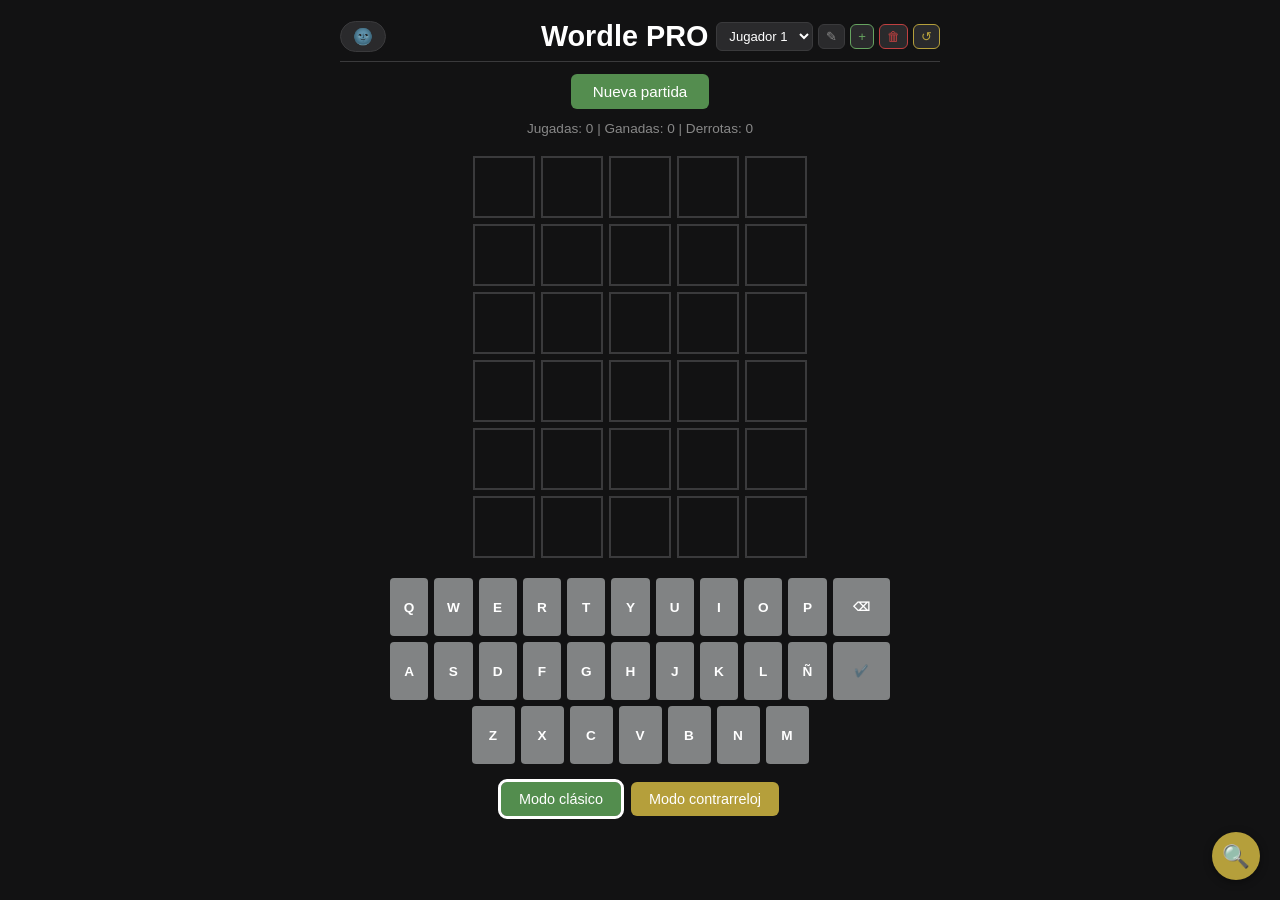
==== commit c4097b79: "Add files via upload" ====
--- a/index.html
+++ b/index.html
@@ -1,7 +1,5 @@
 <!DOCTYPE html>
-<!--
-  Wordle PRO — index.html
-  Autor: Darín Atanasov Atanasov
+<!-- Autor: Darín Atanasov Atanasov
   IES Matemático Puig Adam · DAW 2025-2026
                                                                  
   Este fichero contiene la estructura HTML de la aplicación
@@ -41,11 +39,11 @@
        Se definen dos conjuntos de variables:
        - :root → valores del tema noche (predeterminado)
        - [data-tema="dia"] → valores que sobreescriben :root cuando
-          JavaScript cambia el atributo data-tema en <html>.
+       JavaScript cambia el atributo data-tema en <html>.
 
        Ventaja: cambiar el tema requiere una sola operación en JS
        (setAttribute) y el navegador propaga todos los colores
-       automáticamente a traves del árbol CSS.
+       automáticamente a traves del arbol CSS.
     */
 
     /* Tema noche (valores por defecto) */
@@ -146,10 +144,9 @@
       white-space: nowrap;
     }
 
-    /* 
-       SELECTOR DE PERFIL — Controles en la columna derecha
-
-       Contiene el <select> de perfiles y los botones de acción:
+    /*  SELECTOR DE PERFIL — Controles en la columna derecha
+
+        Contiene el <select> de perfiles y los botones de acción:
       editar nombre, crear perfil, borrar, reiniciar stats.
     */
     #perfil-wrapper {
@@ -197,8 +194,8 @@
     .btn-perfil:hover { background: var(--btn-hover); color: var(--texto); opacity: 1; }
 
     /* Verde: acción positiva (crear) */
-    .btn-perfil.btn-crear         { color: #6aaa64; border-color: #6aaa64; }
-    .btn-perfil.btn-crear:hover   { background: #6aaa64; color: white; }
+    .btn-perfil.btn-crear         { color: #66a360; border-color: #66a360; }
+    .btn-perfil.btn-crear:hover   { background: #66a360; color: white; }
 
     /* Rojo: acción destructiva (borrar), requiere confirmación en JS */
     .btn-perfil.btn-borrar        { color: #c04040; border-color: #c04040; }
@@ -305,13 +302,13 @@
       Estos colores son iguales en ambos temas (día y noche)
       para mantener la legibilidad del feedback visual.
     */
-    .verde    { background: #6aaa64 !important; border-color: #6aaa64 !important; color: #fff !important; }
+    .verde    { background: #66a360 !important; border-color: #66a360 !important; color: #fff !important; }
     .amarillo { background: #c9b458 !important; border-color: #c9b458 !important; color: #fff !important; }
-    .gris     { background: #787c7e !important; border-color: #787c7e !important; color: #fff !important; }
+    .gris     { background: #4b4e50 !important; border-color: #787c7e !important; color: #fff !important; }
 
     /*  TECLADO VIRTUAL
 
-       Tres filas de botones (Q-W-E-..., A-S-D-..., ↵-Z-X-...-⌫).
+       Tres filas de botones (Q-W-E-..., A-S-D-..., Z-X-C-...-✔️).
        Se construye dinámicamente en crearTeclado() (script.js).
        Las teclas acumulan el mejor color conocido para cada letra
        a lo largo de la partida: verde > amarillo > gris.
@@ -350,11 +347,8 @@
     }
 
     /*
-      .tecla-ancha: clase adicional para las teclas Enter (⏎) y Borrar (⌫).
-      Al estar en filas de 11 teclas con flex:1, todas las teclas se reparten
-      el espacio a partes iguales y max-width queda ignorado.
-      flex:1.5 hace que ⏎ y ⌫ "pesen" un 50% más en el reparto,
-      quedando visiblemente más anchas que las teclas de letras.
+      .tecla-ancha: clase adicional para las teclas Enter (✔️) y Borrar (⌫).
+      
       IMPORTANTE: este bloque debe ir DESPUÉS de .tecla en el CSS
       para que max-width:none sobreescriba el max-width de .tecla.
     */
@@ -365,9 +359,9 @@
     }
 
     /* Estados de color de las teclas según el resultado de la partida */
-    .tecla.verde    { background: #6aaa64; color: white; }
+    .tecla.verde    { background: #66a360; color: white; }
     .tecla.amarillo { background: #c9b458; color: white; }
-    .tecla.gris     { background: #787c7e; color: white; }
+    .tecla.gris     { background: #3a3a3c; color: #777777; }  /* más oscuro que el fondo normal: letra descartada */
 
     /* BOTONES DE MODO DE JUEGO
 
@@ -441,7 +435,7 @@
     /*
       Panel de la chuleta: oculto por defecto (display: none).
       La clase .visible (añadida por toggleChuleta() en JS) lo muestra.
-      La animación fadeIn suaviza la aparición del panel.
+      La animación fadeIn suaviza la aparicion del panel.
     */
     #chuleta-panel {
       display: none;
@@ -471,7 +465,7 @@
 
     #chuleta-panel.visible { display: block; }
 
-    /* Botón circular 🔍 que abre/cierra la chuleta */
+    /* Boton circular con emoji de lupita que abre/cierra la chuleta */
     #btn-chuleta {
       background: #b59f3b;
       border: none;
@@ -528,11 +522,10 @@
 </head>
 <body>
 
-  <!--
-    CABECERA
-
-    Grid de tres columnas: [botón tema] [título] [controles de perfil]
-    El título queda centrado independientemente del tamaño de los laterales.
+  <!-- CABECERA
+
+   Grid de tres columnas: [botón tema] [título] [controles de perfil]
+   El título queda centrado independientemente del tamaño de los laterales.
   -->
   <header id="cabecera">
 
@@ -565,9 +558,7 @@
 
   </header>
 
-  <!--
-    CONTROLES PRINCIPALES
-  -->
+  <!-- CONTROLES PRINCIPALES -->
 
   <!-- Inicia una nueva partida en el modo actualmente seleccionado -->
   <button id="btn-nueva" onclick="nuevaPartida()">Nueva partida</button>
@@ -590,8 +581,7 @@
 
   <!-- TECLADO VIRTUAL
 
-    Contenedor vacío: las tres filas de teclas (QWERTYUIOP,
-    ASDFGHJKL, ↵ZXCVBNM⌫) se crean por crearTeclado() en script.js.
+    Contenedor vacío: las tres filas de teclas se crean por crearTeclado() en script.js.
     Cada tecla tiene data-letra para que pintarTecla() pueda
     localizarla con querySelector sin usar IDs.
     Las teclas Enter y Borrar reciben además la clase .tecla-ancha.
@@ -647,8 +637,7 @@
     - Gestión de animaciones con setTimeout
     - Temporizador del modo contrarreloj
     - Listener de teclado físico
-    Se carga al final del body para que el DOM esté disponible
-    cuando el script se ejecute.
+    Se carga al final del body para que el DOM esté disponible cuando el script se ejecute.
   -->
   <script src="script.js"></script>
 
